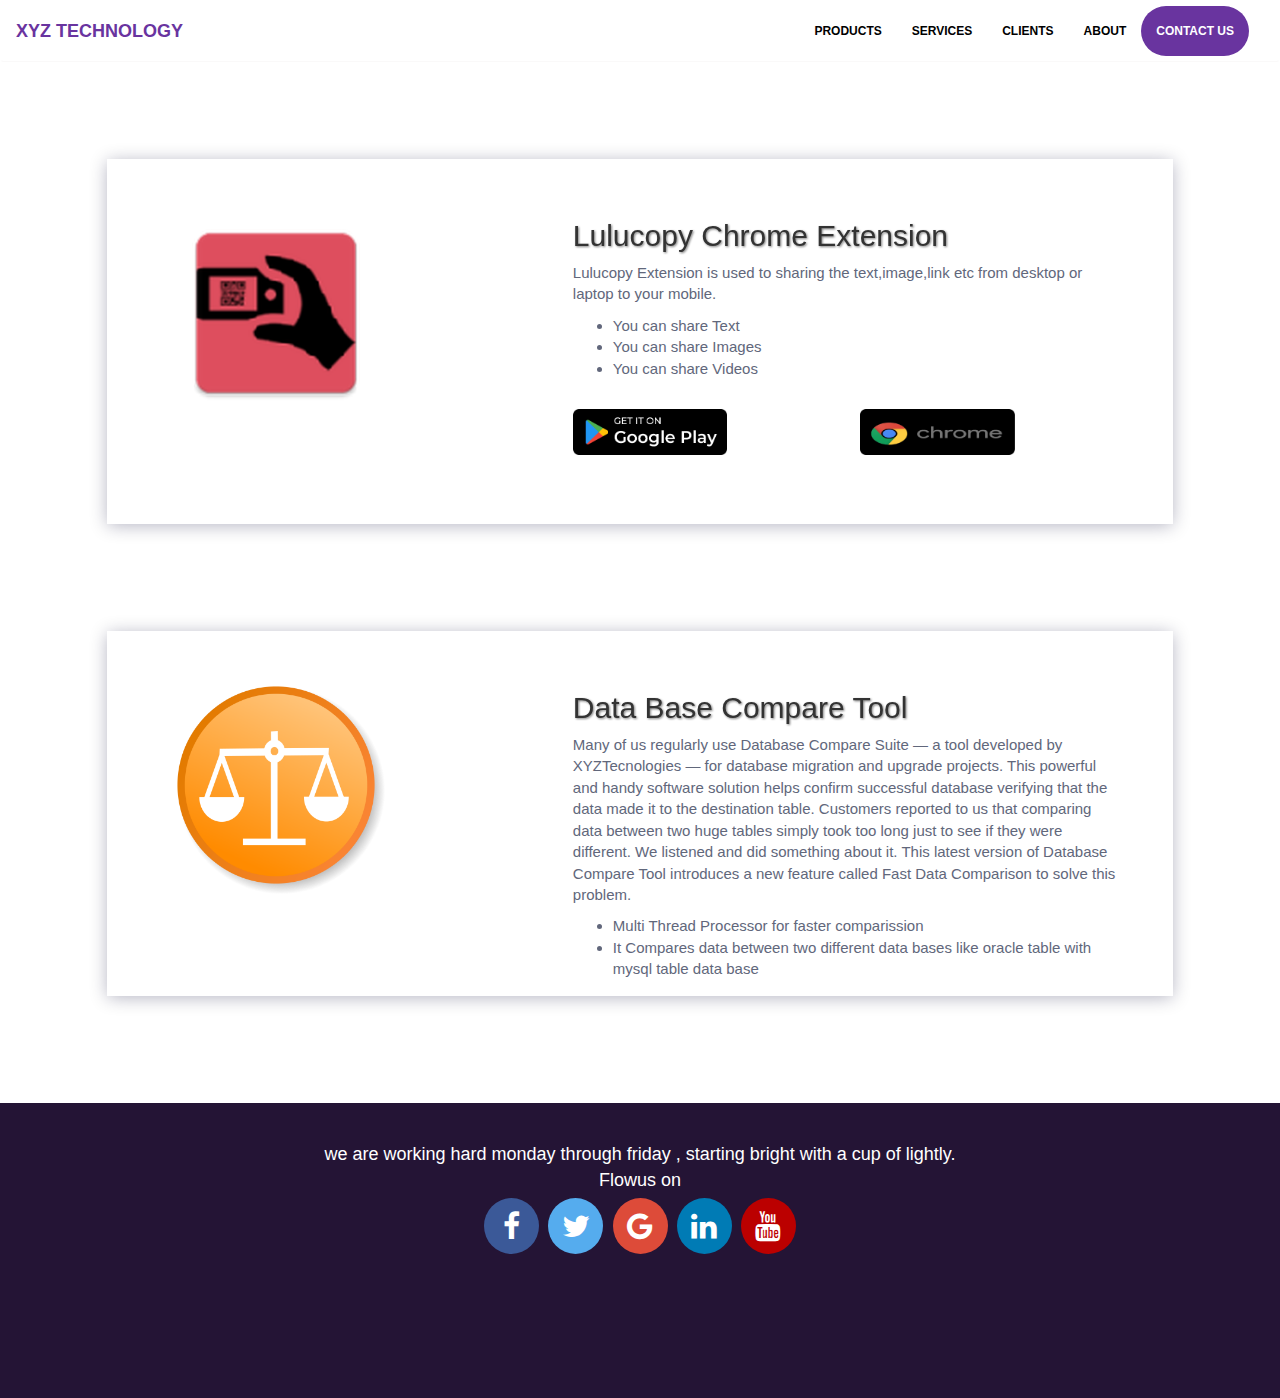
==== products.html @ 167caaec "product page changes" ====
<!DOCTYPE html>
<html lang="en">
<head>
  <title>XXX Technologies</title>
  <meta charset="utf-8">
  <meta name="viewport" content="width=device-width, initial-scale=1">
  <link rel="stylesheet" href="https://maxcdn.bootstrapcdn.com/bootstrap/3.4.1/css/bootstrap.min.css">
  <script src="https://ajax.googleapis.com/ajax/libs/jquery/3.5.1/jquery.min.js"></script>
  <script src="https://maxcdn.bootstrapcdn.com/bootstrap/3.4.1/js/bootstrap.min.js"></script>

<script src="https://cdnjs.cloudflare.com/ajax/libs/popper.js/1.14.7/umd/popper.min.js" integrity="sha384-UO2eT0CpHqdSJQ6hJty5KVphtPhzWj9WO1clHTMGa3JDZwrnQq4sF86dIHNDz0W1" crossorigin="anonymous"></script>
<script src="https://stackpath.bootstrapcdn.com/bootstrap/4.3.1/js/bootstrap.min.js" integrity="sha384-JjSmVgyd0p3pXB1rRibZUAYoIIy6OrQ6VrjIEaFf/nJGzIxFDsf4x0xIM+B07jRM" crossorigin="anonymous"></script>
<link rel="stylesheet" href="https://cdnjs.cloudflare.com/ajax/libs/font-awesome/4.7.0/css/font-awesome.min.css">
<link rel="stylesheet" href="./css/styles.css">
  <style>
  

  </style>
</head>
<body>

<nav class="navbar navbar-default navbar-inverse menu" role="navigation">
<a class="navbar-brand cnytitle" href="index.html">XYZ TECHNOLOGY</a>
   <div class="container-fluid" id="navfluid">
        
       <div class="navbar-header">
           <button type="button" class="navbar-toggle" data-toggle="collapse" data-target="#navigationbar">
               <span class="sr-only">Toggle navigation</span>
               <span class="icon-bar"></span>
               <span class="icon-bar"></span>
               <span class="icon-bar"></span>
            </button>
       </div>
       <div class="collapse navbar-collapse" id="navigationbar">
           <ul class="nav navbar-nav">

      <li><a href="#" class="menulable">Products</a></li>
      <li><a href="#" class="menulable">Services</a></li>
	  <li><a href="#" class="menulable">Clients</a></li>
	  <li><a href="#" class="menulable">About</a></li>
	  <li class="contact"><a href="#" class="contactColor">Contact US</a></li>
           </ul>
      </div><!-- /.navbar-collapse -->
   </div><!-- /.container-fluid -->
</nav>

<div class"row"> 
<div class="productBox">
<div class="col-md-5"><img class="dctImg" src="./img/lulucopy.v1.png" /></div>
<div class="col-md-7">
 <h2 class="extHead">Lulucopy Chrome Extension</h2>
 <p class="productPara">Lulucopy Extension is used to sharing the text,image,link etc from desktop or laptop to your mobile.</p>
<ul>
<li class="productPara">You can share Text
</li>
<li class="productPara">You can share Images
</li>
<li class="productPara">You can share Videos
</li>
</ul>
<div class="row">
<div class="col-md-6"><a  target="_blank" href="https://chrome.google.com/webstore/detail/lulucopy/lejbpghiaeipmnllceclhifjlinmlagi?hl=en-GB">
<img class="playExt" src="./img/Googleplay.png" /></a>
</div>
<div class="col-md-6"><a target="_blank" href="https://chrome.google.com/webstore/detail/lulucopy/lejbpghiaeipmnllceclhifjlinmlagi?hl=en-GB">
<img class="playExt" src="./img/Googleext.png" /></a>
</div>
</div>
</div>
</div>
</div>
</div>

<div class"row"> 
<div class="productBox">
<div class="col-md-5"><img class="dctImg" src="./img/dctlogo.png" /></div>
<div class="col-md-7">
 <h2 class="extHead">Data Base Compare Tool</h2>
 <p class="productPara">
 Many of us regularly use Database Compare Suite — a tool developed by XYZTecnologies — for database migration and upgrade projects. This powerful and handy software solution helps confirm successful database verifying that the data made it to the destination table.

Customers reported to us that comparing data between two huge tables simply took too long just to see if they were different. We listened and did something about it. This latest version of Database Compare Tool introduces a new feature called Fast Data Comparison to solve this problem.
</p>
<ul>
<li class="productPara">Multi Thread Processor for faster comparission</li>
<li class="productPara">It Compares data between two different data bases like oracle table with mysql table data base</li>
</div>
</div>
</div>
</div>
</div>
</div>
<div class="footer">
<div class="footerContent">we are working hard monday through friday , starting bright with a cup of lightly.</br>
Flowus on 
<div class="icon-bar">
  <a href="#" class="facebook"><i class="fa fa-facebook"></i></a>
  <a href="#" class="twitter"><i class="fa fa-twitter"></i></a>
  <a href="#" class="google"><i class="fa fa-google"></i></a>
  <a href="#" class="linkedin"><i class="fa fa-linkedin"></i></a>
  <a href="#" class="youtube"><i class="fa fa-youtube"></i></a>
</div>
</div>
</div>
</body>
</html>
---- css/styles.css ----
.menu{
  
      background-color: #ffffff;
    border-color: #ffffff;
    font-family: Montserrat, sans-serif;
    font-size: 12px;
    font-weight: 800;
    text-transform: uppercase;
    color: #000000;
	margin-bottom: 0px;
    margin-top: 5px;
	padding-bottom: 5px;
	border-bottom: 1px solid #d6d0d01f;
  }
  
  .serviceTxt{
     text-align: center;
    font-family: Montserrat, sans-serif;
    font-size: 15px;
    font-weight: bold;
    text-transform: uppercase;
    color: #796363;
    background: white
  }
  .contact{
    background-color:#69349f;
	border-radius: 32px;
  }
  
  .container-fluid{
   float:right;
  }
   .bdy_content{
   background-color : #ffffff;
  }
  .navbar-nav{
 
  }

.navbar-nav>li>a{
    
}

.active{
}
.contactColor{

color :#ffffff !important;
}

.navbar-default .navbar-nav>.active>a, .navbar-default .navbar-nav>.active>a:focus, .navbar-default .navbar-nav>.active>a:hover{

background-color : #ffffff;

}
.mp-box{
webkit-box-shadow: 1.7px 9.8px 30px 0 rgba(3, 2, 50, 0.3);
    box-shadow: 1.7px 9.8px 30px 0 rgba(3, 2, 50, 0.3);
    background-image: -webkit-gradient(linear, left top, left bottom, from(#166ce7), to(#5990f7));
    background-image: -o-linear-gradient(#166ce7, #5990f7);
    background-image: linear-gradient(#166ce7, #5990f7);
    background-repeat: no-repeat;
    -webkit-transition: background-size ease .5s, color .5s;
    -o-transition: background-size ease .5s, color .5s;
    transition: background-size ease .5s, color .5s;
    background-position: 50% 50%;
    background-size: 0% 0%;
	padding:14px;
}
.img-box{
width: 55px;
    height: 55px;
    background-color: #e8e8e9;
    border-radius: 50%;
    margin: auto;
    display: -webkit-box;
    display: -ms-flexbox;
    display: flex;
    -webkit-box-pack: center;
    -ms-flex-pack: center;
    justify-content: center;
}
.img-fluid {
    max-width: 100%;
    height: auto;
}
.navbar-brand{
color: #ffffff !important;
}
.content_img_bar{
    background-image: url(../img/bg1.png);
    background-repeat: no-repeat;
    background-size: cover;
    height: 406px;
    background-position: 20%
}

.footer{
	height: 295px;
    background: #241435;
    width: 100%;
}
.footerContent{
	color: white;
    font-size: 18px;
    text-align: center;
    font-family: Montserrat, sans-serif;
    padding-top: 39px;
}
.fa {
    padding: 13px;
    font-size: 30px;
    width: 55px;
    text-align: center;
    text-decoration: none;
    margin: 5px 2px;
    border-radius: 50%;
  }

  .fa:hover {
      opacity: 0.7;
  }

  .fa-facebook {
    background: #3B5998;
    color: white;
  }

  .fa-twitter {
    background: #55ACEE;
    color: white;
  }

  .fa-google {
    background: #dd4b39;
    color: white;
  }

  .fa-linkedin {
    background: #007bb5;
    color: white;
  }

  .fa-youtube {
    background: #bb0000;
    color: white;
  }

  .fa-instagram {
    background: #125688;
    color: white;
  }

.h2Heading{

      float: left;
    color: white;
    font-family: Montserrat, sans-serif;
    font-size: 24px;
    font-weight: 700;
    text-transform: uppercase;
    color: #000000;
    /* background: white; */
    padding: 15px;
    line-height: 42px;
    margin-left: 46px;
    margin-top: 77px;
	}
	.serviceBox{
	    padding: 56px;
    padding-top: 0px !important;
	}
	.mesh{
	width: 100%;
    #background: #413e3e;
    position: absolute;
    opacity: 0.7;
	height:406px;
	}
	.menulable{
	color:black !important;
	}
	.cnytitle{
	color: #69349f !important;
	}
	
	.navbar-toggle {
    position: relative;
    float: right;
    padding: 9px 10px;
    margin-right: 15px;
    margin-top: 8px;
    margin-bottom: 8px;
    background-color: #ffffff !important;
    background-image: none;
    border: 0px solid transparent !important;
    border-radius: 4px;
}

.productBox{
    margin: 107px;
    padding: 40px;
    /* box-shadow: 1.7px 9.8px 30px 0 rgba(3, 2, 50, 0.3); */
    height: 365px;
    box-shadow: -0.3px 1.8px 17px 0 rgba(3, 2, 50, 0.3);
    margin-top: 97px
}
.dctImg{
	width:60%;
}
.playExt {
    width: 60%;
	margin-top:20px;
}
.productPara{
color: rgb(97, 103, 123);
    font-size: 15px;
    font-family: 'Montserrat', sans-serif;
}
@media only screen and (max-width: 600px) {

.content_img_bar {
    background-image: url(../img/bg1.png);
    background-repeat: no-repeat;
    background-size: cover;
    height: 406px;
    background-position: 70%;
}

.h2Heading {
    float: left;
    color: white;
    font-family: Montserrat, sans-serif;
    font-size: 16px;
    font-weight: 700;
    text-transform: uppercase;
    color: #000000;
    /* background: white; */
    padding: 15px;
    line-height: 31px;
    margin-left: 0px;
    margin-top: 9px;
}

.menu {
    background-color: #ffffff;
    border-color: #ffffff;
    font-family: Montserrat, sans-serif;
    font-size: 12px;
    font-weight: 800;
    text-transform: uppercase;
    color: #000000;
    margin-bottom: 5px;
    margin-top: 5px;
    /* box-shadow: 0px 5px 0px 0 #e8d4d4; */
    /* box-shadow: 5px 10px 18px red; */
    box-shadow: 5px 23px 14px -15px #777373;
}

.productBox {
    margin: 10px;
    padding: 33px;
    /* box-shadow: 1.7px 9.8px 30px 0 rgba(3, 2, 50, 0.3); */
    height: 100%;
    box-shadow: -0.3px 1.8px 17px 0 rgba(3, 2, 50, 0.3);
    margin-top: 97px;
}

.dctImg {
    width: 85%;
}

.playExt {
    width: 60%;
	margin-top:20px;
}
}

.extHead{
-webkit-filter: drop-shadow(1px 1px 1px gray);
    filter: drop-shadow(1px 1px 1px gray);
}

.navbar-inverse .navbar-toggle .icon-bar {
    background-color: #69349f !important;
}
.navbar-inverse .navbar-collapse, .navbar-inverse .navbar-form {
    border-color: #ffffff;
}
.carousel-inner{
height : 406px !important;
}
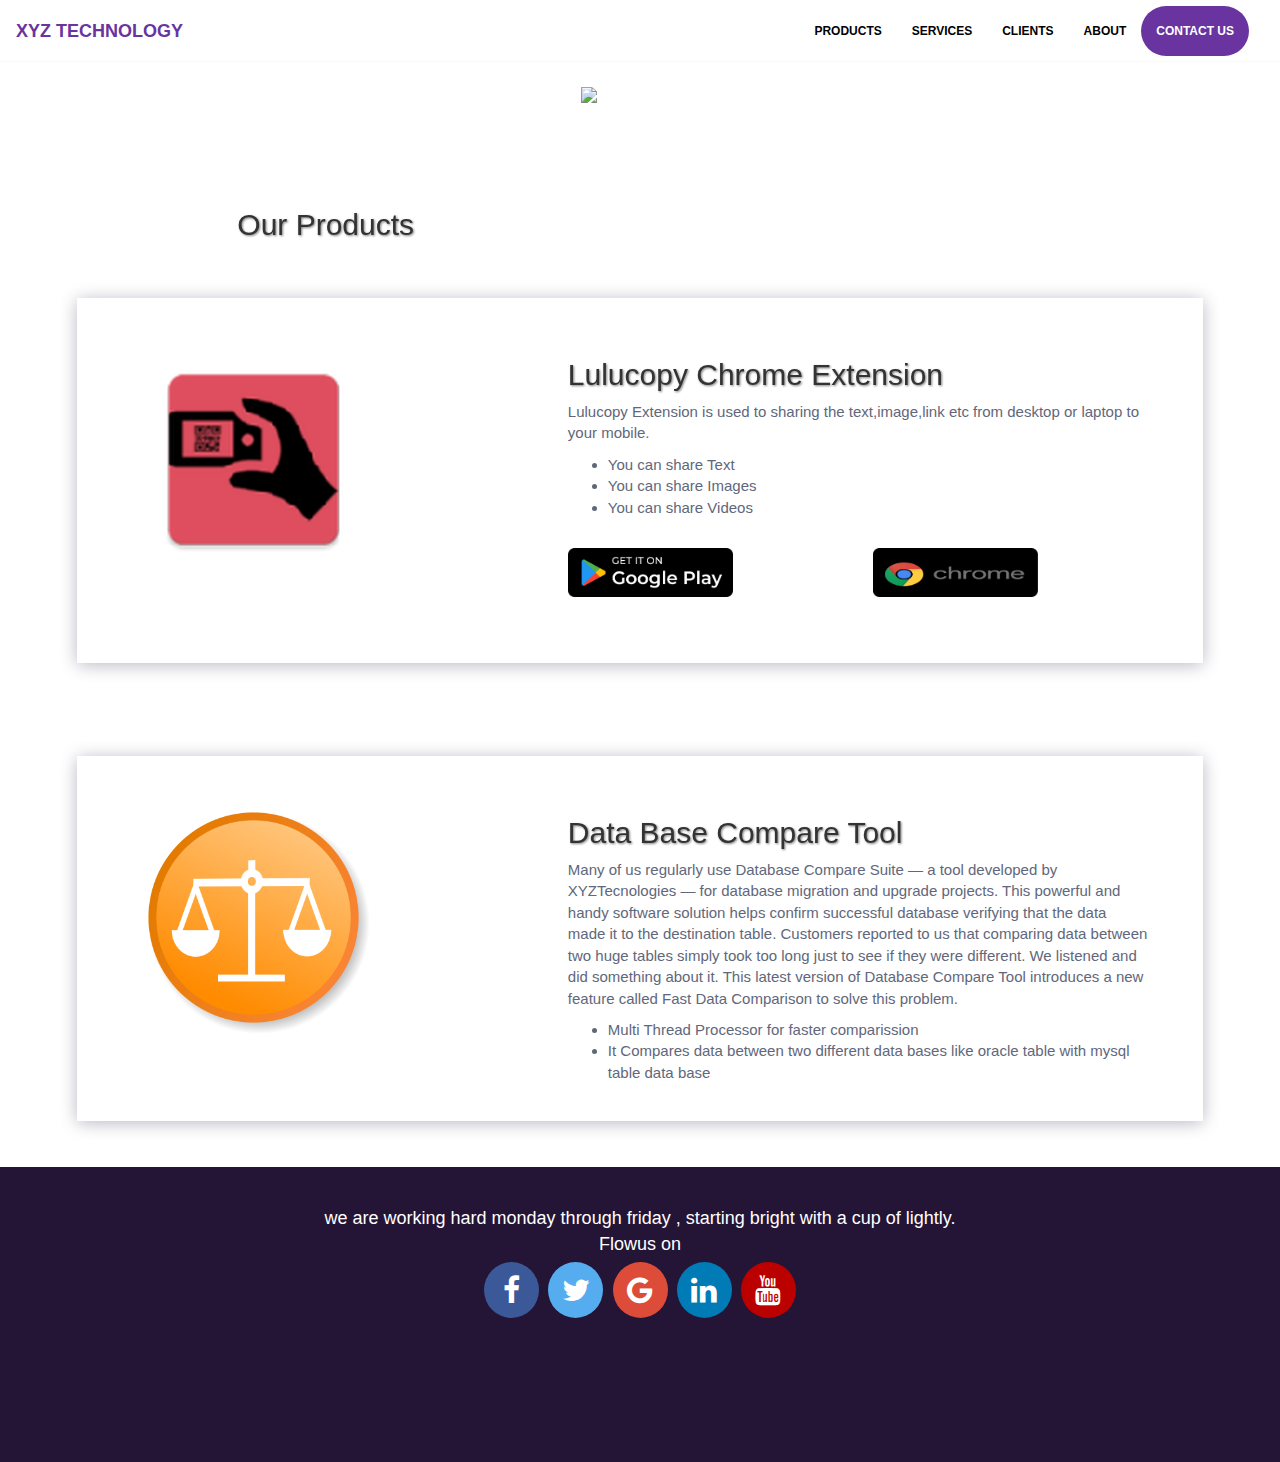
==== commit aab2c900: "prduct page changes" ====
--- a/products.html
+++ b/products.html
@@ -44,7 +44,16 @@
    </div><!-- /.container-fluid -->
 </nav>
 
-<div class"row"> 
+<div class="row productsDiv">
+<div class="col-md-5">
+<h2 class="extHead productHead">Our Products</h2>
+</div>
+<div class="col-md-7">
+    <img class="productImg" src="https://www.techasoft.com/debug/img/banner_icon.png">
+	</div>
+</div>
+
+<div class="row"> 
 <div class="productBox">
 <div class="col-md-5"><img class="dctImg" src="./img/lulucopy.v1.png" /></div>
 <div class="col-md-7">
@@ -71,7 +80,7 @@
 </div>
 </div>
 
-<div class"row"> 
+<div class="row"> 
 <div class="productBox">
 <div class="col-md-5"><img class="dctImg" src="./img/dctlogo.png" /></div>
 <div class="col-md-7">
--- a/css/styles.css
+++ b/css/styles.css
@@ -151,6 +151,18 @@
     color: white;
   }
 
+.productsDiv{
+    text-align: center;
+    margin-left: 46px;
+}
+.productImg{
+	float: left;
+    margin-top: 25px;
+}
+.productHead{
+	margin-top: 146px;
+    margin-left: 39px;
+}
 .h2Heading{
 
       float: left;
@@ -198,12 +210,13 @@
 }
 
 .productBox{
-    margin: 107px;
+   margin: 92px;
     padding: 40px;
     /* box-shadow: 1.7px 9.8px 30px 0 rgba(3, 2, 50, 0.3); */
     height: 365px;
     box-shadow: -0.3px 1.8px 17px 0 rgba(3, 2, 50, 0.3);
-    margin-top: 97px
+    margin-top: 47px;
+    margin-bottom: 46px;
 }
 .dctImg{
 	width:60%;
@@ -265,6 +278,20 @@
     box-shadow: -0.3px 1.8px 17px 0 rgba(3, 2, 50, 0.3);
     margin-top: 97px;
 }
+.productHead {
+    margin-top: 43px;
+    margin-left: 39px;
+}
+.productsDiv {
+    text-align: center;
+    margin-left: 0px;
+}
+
+.productImg {
+    float: left;
+    margin-top: 20px;
+    width: 100%;
+}
 
 .dctImg {
     width: 85%;
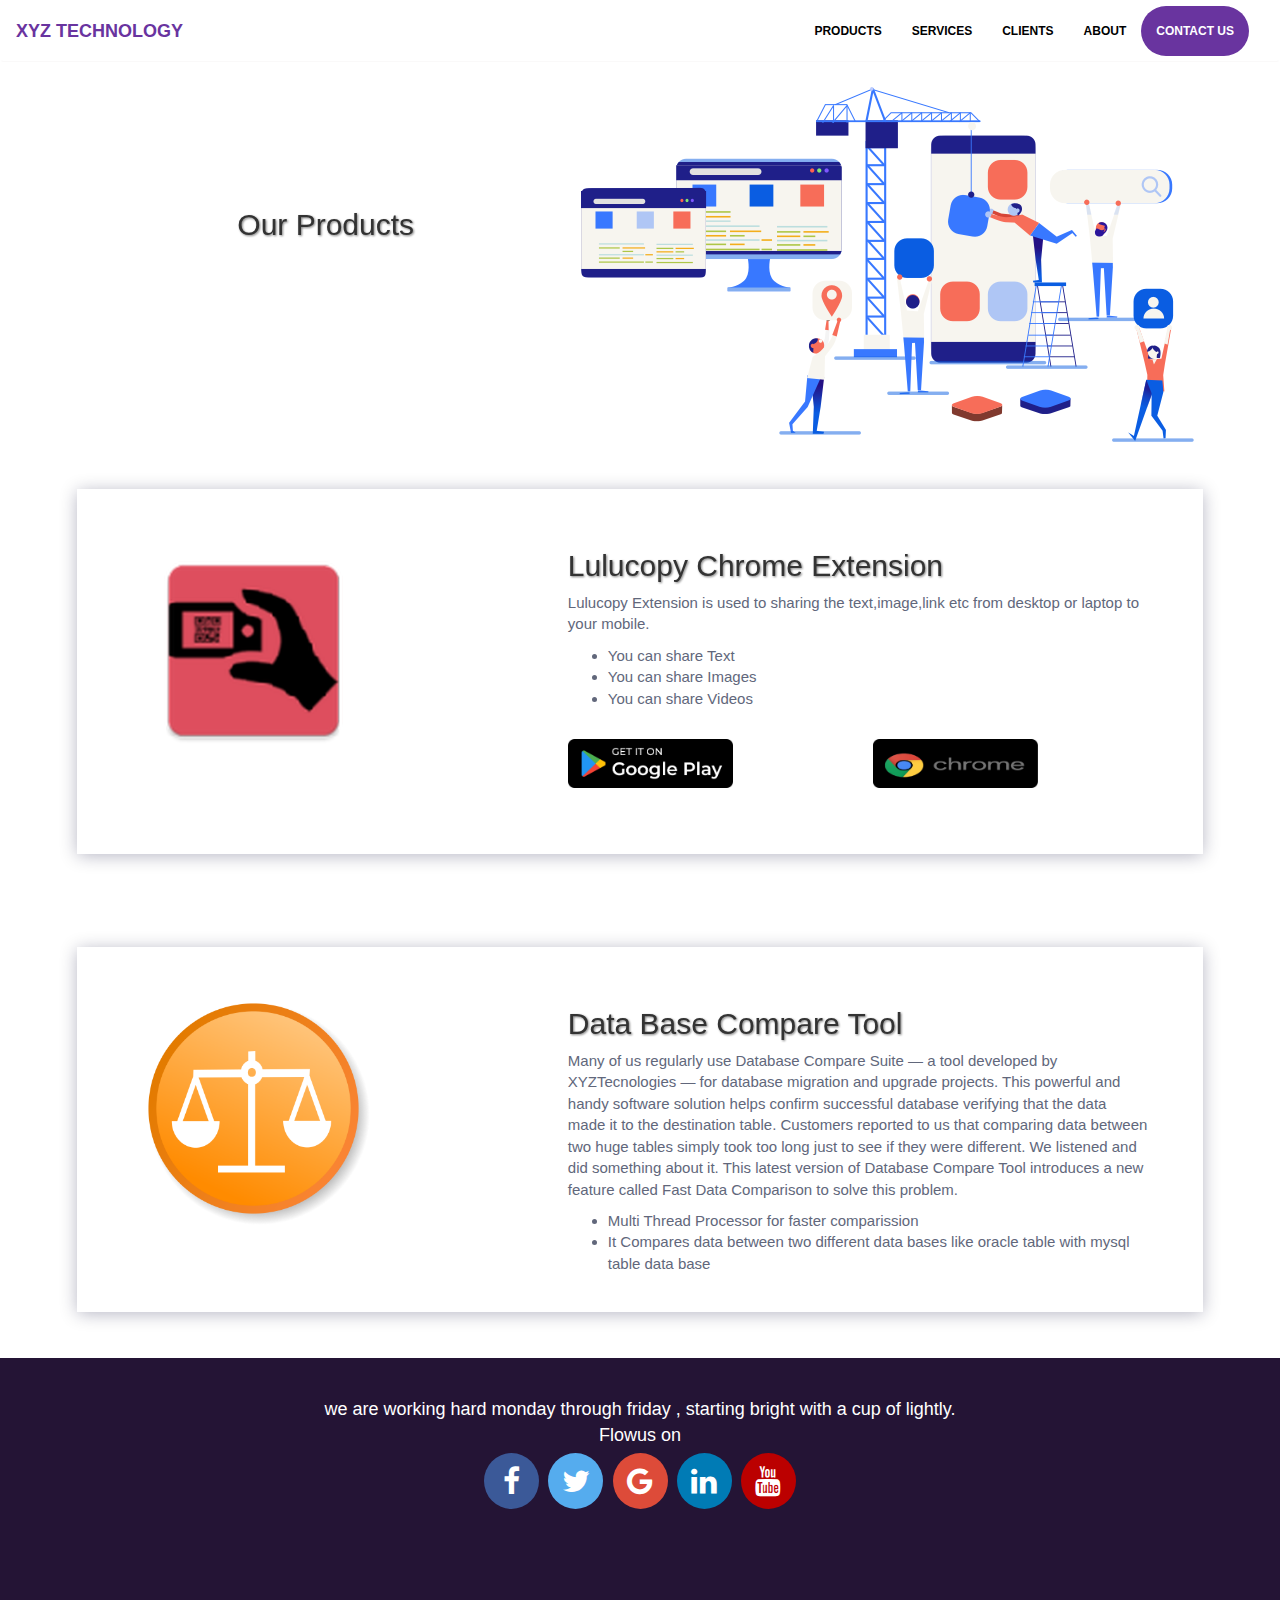
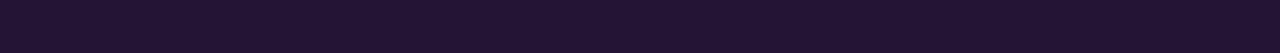
==== commit cdf0c3ae: "producst image" ====
--- a/products.html
+++ b/products.html
@@ -49,7 +49,7 @@
 <h2 class="extHead productHead">Our Products</h2>
 </div>
 <div class="col-md-7">
-    <img class="productImg" src="https://www.techasoft.com/debug/img/banner_icon.png">
+    <img class="productImg" src="./img/products.png"/>
 	</div>
 </div>
 
